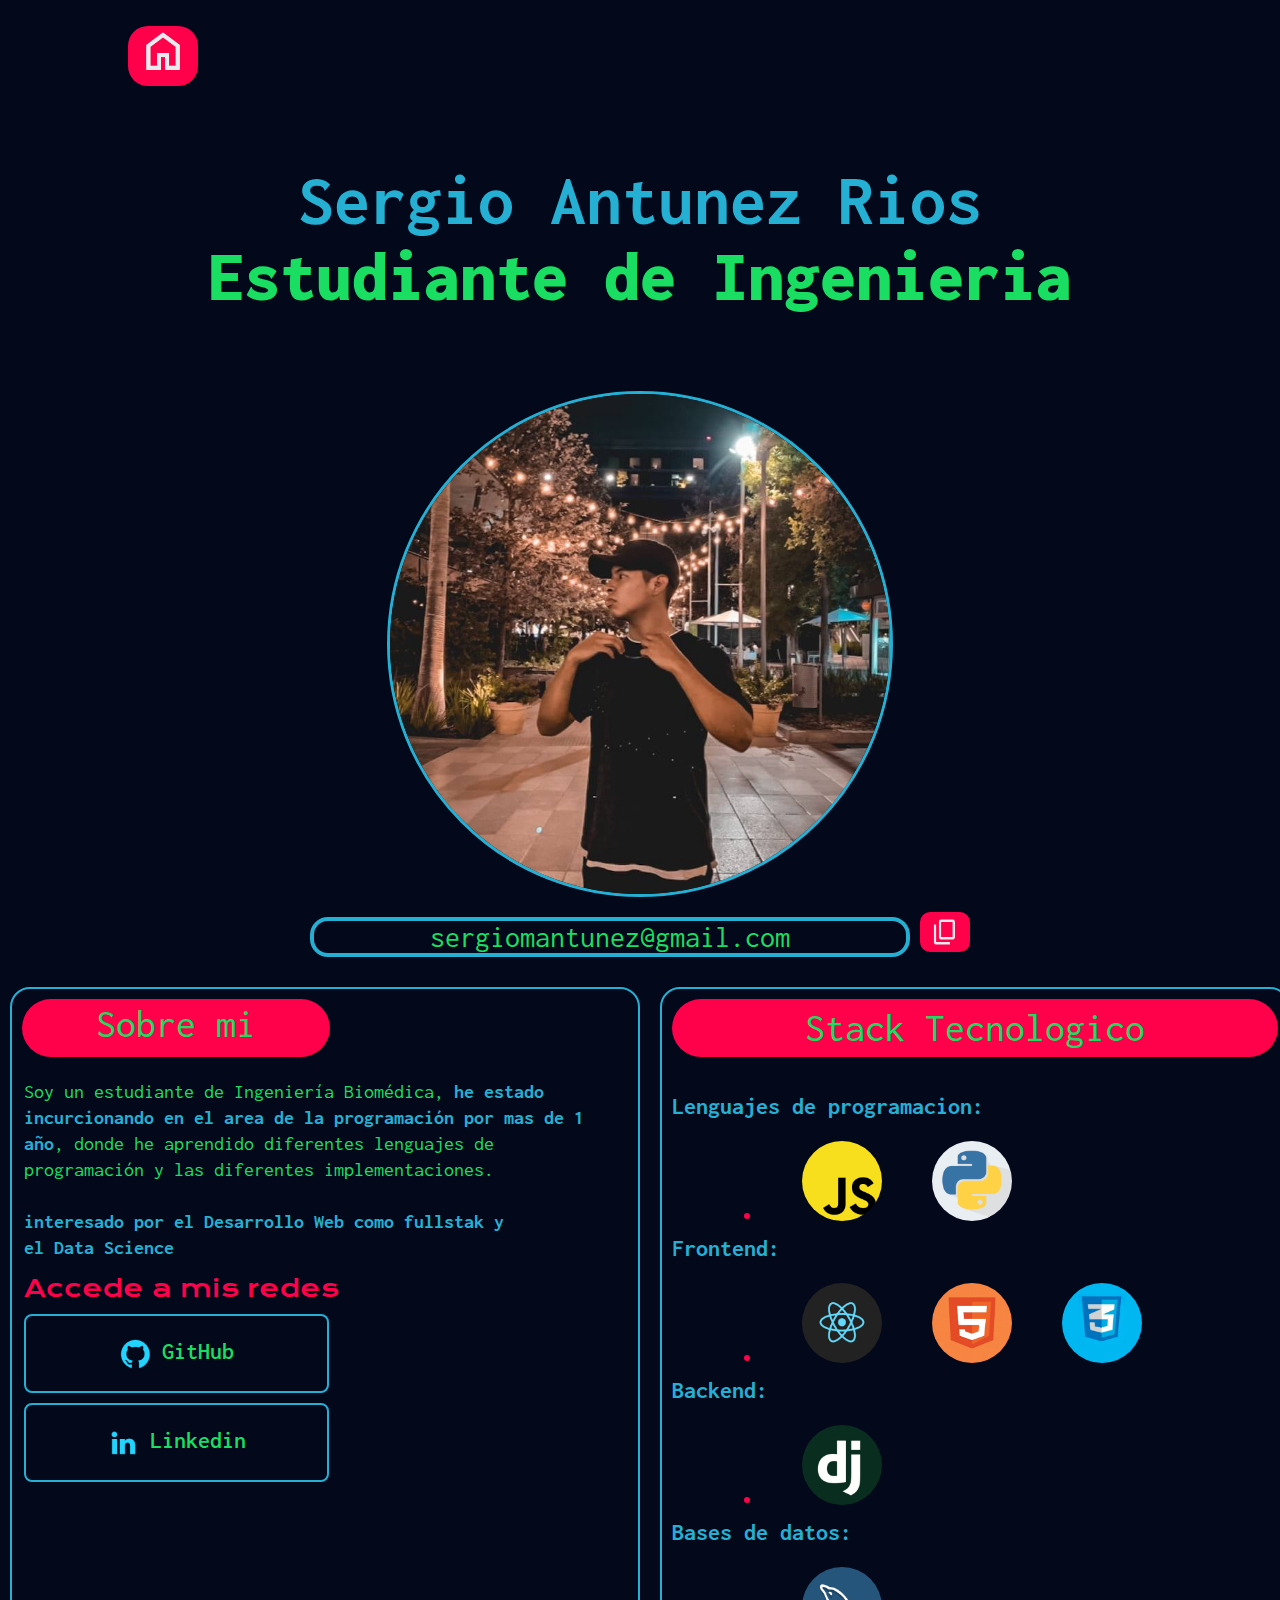
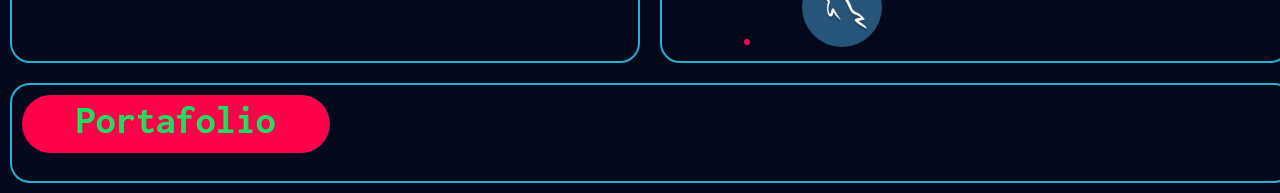
==== index.html @ 84397700 "Primera version de portafolio web" ====
<!DOCTYPE html>
<html lang="es-mx">

<head>
    <meta charset="UTF-8">
    <meta http-equiv="X-UA-Compatible" content="IE=edge">
    <meta name="viewport" content="width=device-width, initial-scale=1.0">
    <title>Portafolio</title>
    <link rel="stylesheet" href="./styles/style.css">

</head>

<body>

    <header class="header">
        <nav class="header__menu">

            <div class="boton__navegacion">
                <a class="header__menu__link" href="index.html">
                    <img class="icon__header"  src="./images/homeIcon.png"></a>
            </div>

        </nav>
    </header>
    
    <div class="container__main">
        
        <main class="presentacion">
            <h1 class="presentacion__contenido__titulo">
                Sergio Antunez Rios</h1>
            <p class="presentacion__contenido__titulo">
                <strong class="titulo-destaque">
                    Estudiante de Ingenieria
                </strong>
            </p>


            </div>
            <div class="image__div__perfil">
                <img class="presentacion__imagen" src="./images/fotoMia.jpg" alt="Foto de sergioproyecto">
            </div>

            <div class="email__copy">
                <input id="emailInput" type="text" class="text__email" value="sergiomantunez@gmail.com">

                <button class="boton__copiar" onclick="copiarTexto()">
                    <img class="fa-clone" src="./images/iconoCopy.png"></img>
                </button>

            </div>


            <div class="wrapper">
                <div class="one">
                    <div class="subtitulo__secciones">
                        <a href="about.html">Sobre mi</a>
                    </div>
                    <div class="contenido__secciones">
                        <p class="texto__secciones">Soy un estudiante de Ingeniería Biomédica, <strong class="texto__secciones__destaque">he estado incurcionando en el area de la programación por mas de 1 año</strong>, donde he aprendido diferentes lenguajes de
                            programación y las diferentes implementaciones.

                            <strong class="texto__secciones__destaque"> interesado por el Desarrollo Web como fullstak y
                                el Data Science </strong>
                        </p>

                        <div class="redes__div__conteiner">

                            <h2 class="presentacion_enlaces_subtitulo">Accede a mis redes</h2>
                            <a class="presentacion__enlaces__link" href="https://github.com/CheckHaking">
                                <img src="./assets/github.png">GitHub</a>
                            
                            <a class="presentacion__enlaces__link" href="https://www.linkedin.com/in/sergio-antunez-iem">
                                <img src="./assets/linkedin.png">Linkedin
                            </a>
                            
                        </div>

                    </div>

                </div>
                <div class="two">
                    <div class="boton__secciones"> <a>Stack Tecnologico </a></div>
                    <p class="texto__secciones">
                    <h3 class="subtitulo__h3__secciones">Lenguajes de programacion:</h3>
                    <ul class="lista__secciones">
                        <li class="lista__iconos ">
                            <img class="icono__imagen__secciones" src="./images/javaScript.png" />
                            <img class="icono__imagen__secciones" src="./images/python.png">

                        </li>
                    </ul>

                    <h3 class="subtitulo__h3__secciones">Frontend:</h3>
                    <ul class="lista__secciones">
                        <li>
                            <img class="icono__imagen__secciones" src="./images/react.png" />
                            <img class="icono__imagen__secciones" src="./images/html.png">
                            <img class="icono__imagen__secciones" src="./images/css_logo.png">
                        </li>

                    </ul>

                    <h3 class="subtitulo__h3__secciones">Backend:</h3>
                    <ul class="lista__secciones">
                        <li>
                            <img class="icono__imagen__secciones" src="./images/django.png" />
                        </li>

                    </ul>

                    <h3 class="subtitulo__h3__secciones">Bases de datos:</h3>
                    <ul class="lista__secciones">
                        <li>
                            <img class="icono__imagen__secciones" src="./images/mySQL_logo.png" />
                        </li>

                    </ul>

                    </p>

                </div>
                <div class="three">

                    <h2 class="subtitulo__secciones">Portafolio</h2>



                </div>

            </div>
        </main>

    </div>

    <script src="index.js"></script>


</body>

</html>
---- styles/style.css ----
@import url('https://fonts.googleapis.com/css2?family=Krona+One&family=Montserrat:wght@400;600&display=swap');
@import url('https://fonts.googleapis.com/css2?family=Inconsolata:wght@400;700&display=swap');





/*Variables CSS*/

:root{
    --color-primario: #03081B;
    --color-secundario: #FF004A;
    --color-terciario: #25AFD2;
    --color-player: #1ADE62;
    --fuente-montserrat: 'Montserrat', sans serif;
    --fuente-krona: 'Krona One', sans serif;
    --fuente-inconsolata: 'Inconsolata', monospace; 
}


* {
    padding: 0;
    margin:0;
}

body{
    box-sizing: border-box;
    /*background-color: #000000;*/
    background-color: var(--color-primario);
    
    /*color: #F6F6F6;*/
    color:var(--color-secundario);
}

.container__main{
    display: flex;
    justify-content: center;
    align-items: center;
    width: 100%;
}

.header{
    padding:2% 0% 0% 10%;

}

.header__menu{
    display: flex;
    gap: 80px;

}

.boton__navegacion{
    display: flex;
    justify-content: center;
    background-color: var(--color-secundario);
    width: 70px;
    height: 60px;
    border-radius: 20px;
}

.boton__navegacion:hover{
    background-color:var(--color-player); /* Green */
    color: var(--color-secundario);
}



.header__menu__link{
    /*font-family: "Monserrat", sans-serif;*/
    font-family: var(--fuente-inconsolata);
    font-size: 1.5rem;
    font-weight: 600;
    /*color:#22D4FD;*/
    color: var(--color-player);
    text-decoration: none;
}

.header__menu__link img{
    width: 50px;
    height: 50px;
}



.presentacion{
    padding: 6% 15%;
    display: flex;
    flex-direction: column;
    align-items: center;
    justify-content: center;
    
}



.presentacion__imagen{
    width: 75%;
    border: solid var(--color-terciario);
}

.email__copy{
    justify-content: center;
    width: auto;
    height: auto;
    gap: 10px;
    display: flex;
    align-items: center;
}

.text__email{
    margin-top: 10px;
    height: 40px;
    width: 600px;
    border-radius: 18px;
    border: 4px solid var(--color-terciario);
    font-family: var(--fuente-inconsolata);
    font-size: 30px;
    text-align: center;
    background-color: var(--color-primario);
    color: var(--color-player);
    padding: 0 10px;
    box-sizing: border-box;
  
}

.boton__copiar{
    background-color: var(--color-secundario);
    color: var(--color-player);
    width: 50px;
    height: 40px;
    display: flex;
    align-items: center;
    justify-content: center;
    border-radius: 10px;
    border: none;
    cursor: pointer;
    transition-duration: 0.4s;
}

.boton__copiar:hover{
    background-color:var(--color-player); /* Green */
    color: var(--color-secundario);
}

.boton__copiar img{
    width: 30px;
    height: 30px;
}


.wrapper{
    display: grid;
    grid-template-columns: repeat(2,1fr);
    grid-gap: 20px;
    grid-auto-rows: minmax(100px, auto);
    padding: 10px;
    margin-top: 20px; 
    width: 100%;
}

.wrapper > * {
    width: 100%; /* Asegura que los elementos ocupen todo el ancho del contenedor */
}

.one{
    grid-column: 1 / 2;
    grid-row: 1;
    border: 2px solid var(--color-terciario);
    position: relative;
    border-radius: 20px;
    width: auto;

}

.redes__div__conteiner{
    width: auto;
    margin-top: 12px;
    display: flex;
    flex-direction: column;
    gap: 10px;
}

.two{
    grid-column: 2/ 3;
    grid-row: 1;
    border: 2px solid var(--color-terciario);
    border-radius: 20px;
    width: 100%;
    box-sizing: border-box;
}

.three{

    grid-column: 1/ 3;
    grid-row: 2;
    border: 2px solid var(--color-terciario);
    border-radius: 20px;
    overflow:hidden;
}

.subtitulo__secciones{
    display: flex;
    justify-content: center;
    font-family: var(--fuente-inconsolata);
    color: var(--color-player);
    padding: 4px;
    font-size: 2.5rem;
    margin: 10px;
    background-color: var(--color-secundario);
    width: 300px;
    height: 50px;
    border-radius: 30px;
    cursor: pointer;
}

.subtitulo__secciones:hover{
    background-color:var(--color-player); /* Green */
    color: var(--color-secundario);
}

.subtitulo__secciones a{
    text-decoration: none;
    color:inherit;

}

.boton__secciones{

    display: flex;
    justify-content: center;
    align-items: center;
    font-family: var(--fuente-inconsolata);
    color: var(--color-player);
    padding: 4px;
    font-size: 2.5rem;
    margin: 10px;
    background-color: var(--color-secundario);
    width: 400;
    height: 50px;
    border-radius: 30px;
    cursor: pointer;
}

.boton__secciones:hover{
    background-color:var(--color-player); /* Green */
    color: var(--color-secundario);
}


.subtitulo__h3__secciones{

    font-family: var(--fuente-inconsolata);
    color: var(--color-terciario);
    font-size: 1.5rem;
    margin-left: 10px;
    margin-bottom: 20px;
}



.contenido__secciones{
    padding: 12px;
    background-color: var(--color-prmario);
}

.texto__secciones{
    color: var(--color-player);
    font-family: var(--fuente-inconsolata);
    font-size: 20px;
    white-space: pre-line;
    line-height: 26px;
}

.texto__secciones__destaque{
    color: var(--color-terciario);
    font-weight: bold;
}


.icono__secciones {
    width: 2rem; /* Ajustar el ancho del icono */
    height: 2rem; /* Ajustar el alto del icono */
    margin: 10px; /* Espacio entre el icono y el texto */
    display: flex;
    align-items: start;
}

.lista__secciones {
    list-style-type: disc;
    margin-left: 100px;
    font-family: var(--fuente-inconsolata);
    font-size: 20px;
    display: flex;
    align-items: start;
}

.lista__secciones li{
    margin-bottom: 10px; /* Espacio entre elementos de lista */
    font-size: 20px; /* Tamaño de fuente del texto */
    color: var(--color-secundario); /* Color del texto */
    margin-top: 2px;
}

.icono__imagen__secciones{
    border-radius: 50%;
    max-width: 100%;
    height: 80px;
    margin-left: 2.5rem; /* Espacio entre imagen y texto */
    display: inline-block;
}





.presentacion__contenido{
    width: 615px;
    display: flex;
    flex-direction: column;
    gap: 40px;
}

.presentacion__contenido__titulo{
    font-size: 4.5rem;
    /*font-family: 'Krona One', sans-serif;*/
    font-family: var(--fuente-inconsolata);
    color: var(--color-terciario);
    font-weight: bold;

}

.titulo-destaque {
    /*color: #22D4FD; ;*/
    color:var(--color-player);
}

.texto__destaque{
    color: var(--color-player);
}

.presentacion__contenido__texto{
    font-size: 24px;
    /*font-family: 'Montserrat', sans-serif;*/
    font-family: var(--fuente-montserrat);
}

.presentacion__enlaces{
    display: flex;
    justify-content: space-between;
    flex-direction: column;
    align-items: center;
    gap: 32px;
}

.presentacion__enlaces__link{
    width: 50%;
    text-align: center;
    border-radius: 8px;
    font-size: 24px;
    font-weight: 600;
    padding: 21.5px 0;
    text-decoration: none;
    /*color: #f6f6f6;*/
    color: var(--color-player);
    /*font-family: 'Montserrat', sans-serif;*/
    font-family: var(--fuente-inconsolata);
    /*border: 2px solid #22D4FD;*/
    border: 2px solid var(--color-terciario);
    display: flex;
    justify-content: center;
    gap: 10px;
}

.presentacion_enlaces_subtitulo{
    /*font-family: 'Krona One', sans-serif;*/
    font-family: var(--fuente-krona);
    font-size: 24px;
    font-weight: 400;
    color: var(--color-secundario) ;
}

.presentacion__enlaces__link:hover{
    background-color: var(--color-secundario);
}

.footer{
    /*background-color: #22D4FD;*/
    background-color: var(--color-secundario);
    padding: 10PX;
    /*color: #000000;*/
    color:var(--color-player);
    text-align: center;
    /*font-family: 'Montserrat', sans-serif;*/
    font-family: var(--fuente-inconsolata);
    font-weight: 400;
    font-size: 24px;

}

.image__div{
    width: 100%;
    display: flex;
    justify-content: center;
    align-items: center;
    background-color: var(--color-primario);
    gap: 10px;
    margin-top: 20px;

}

.image__div img{
    height: 150px;
    width: 150px;
    border-radius: 50%;
    border: solid var(--color-secundario) 5px;
}

.image__div__perfil{
    width: 100%;
    display: flex;
    justify-content: center;
    align-items: center;
    background-color: var(--color-primario);
    margin-bottom: 10px;

}

.image__div__perfil img {
    height: 500px;
    width: 500px;
    border-radius: 50%;
}


.contenedor__about{
    display: flex;
    border: 3px solid var(--color-player)
}


/*Esta linea de codigo es para cambiar los estilos de como se ve en distintos dispositivos mobiles*/
@media (max-width: 1250px) {

    .header{
        display: flex;
        padding:10% 10% 10% 10%;
        justify-content: center;
        align-items: center;
    }


    .wrapper{

        display: flex;
        flex-direction: column;

    }

  }
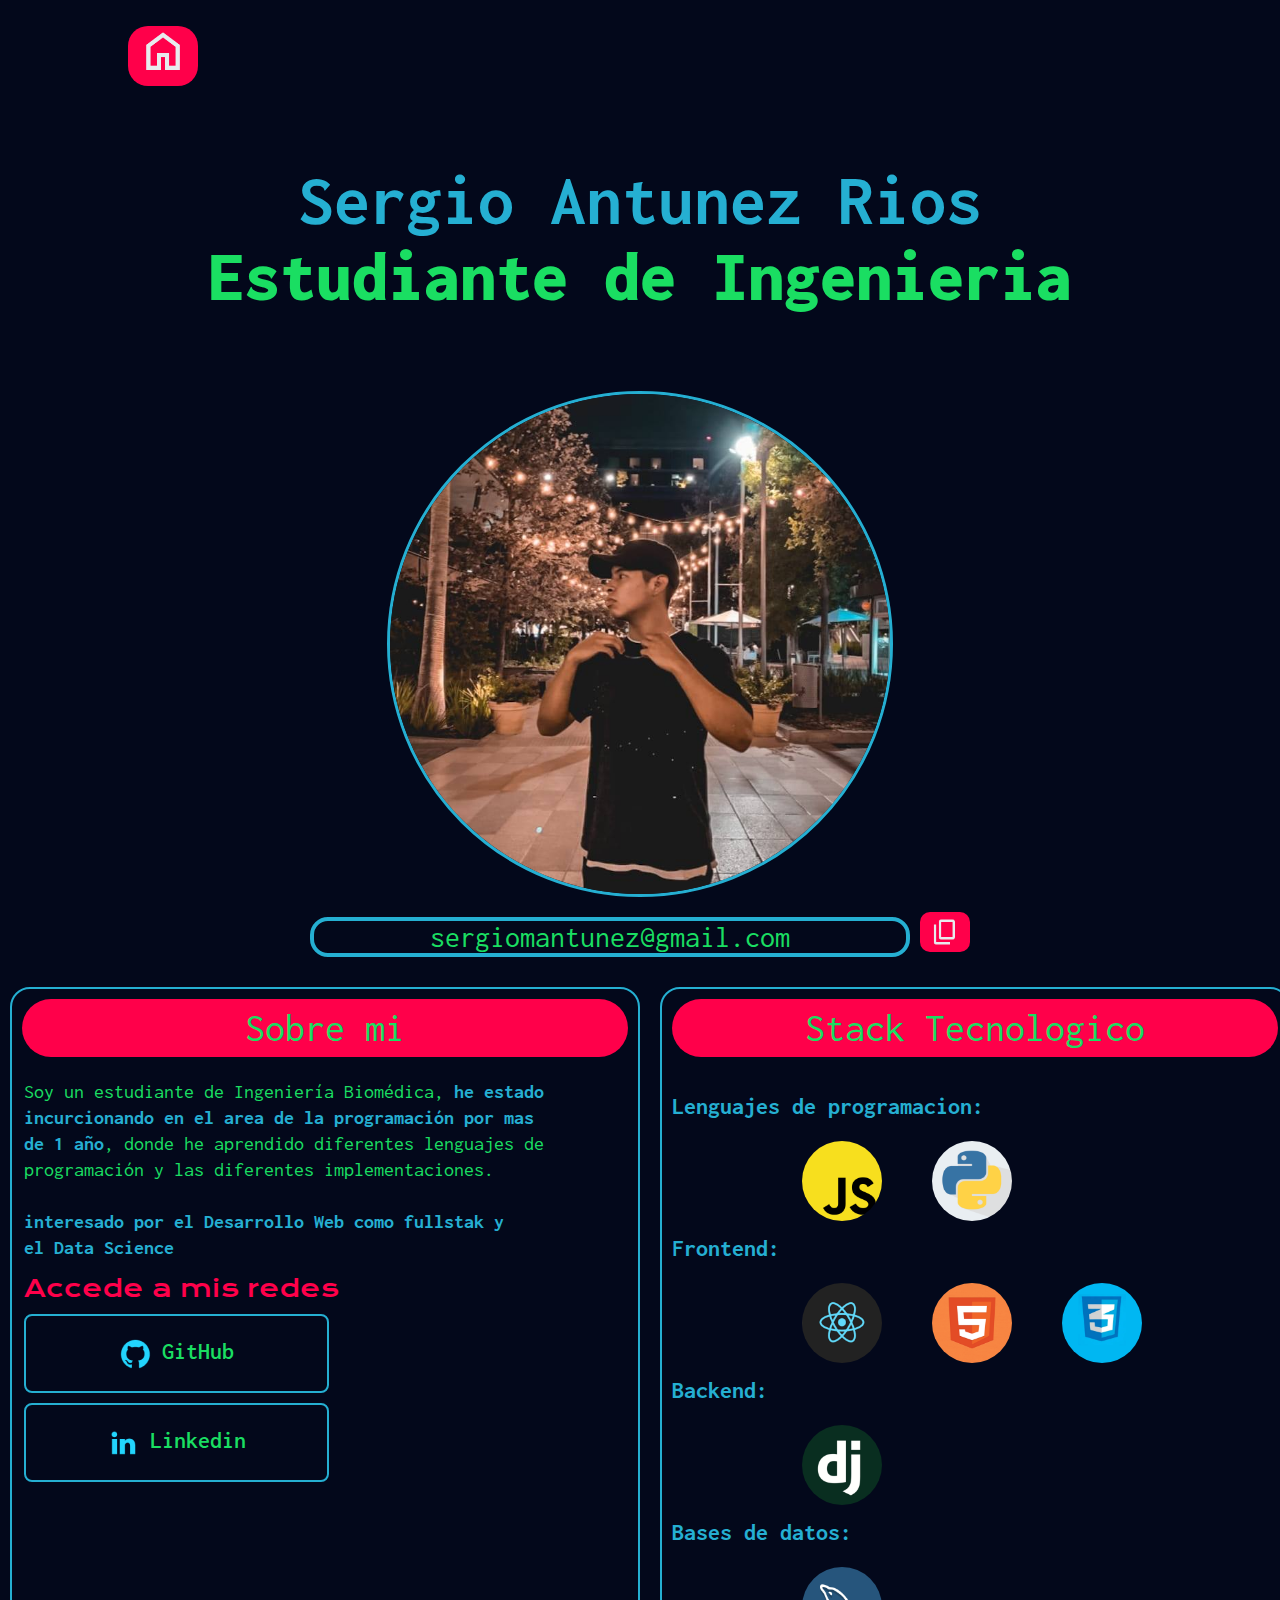
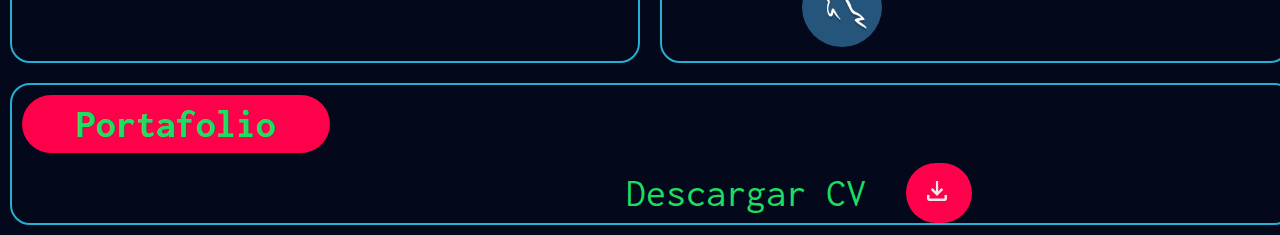
==== commit 5402cba8: "Se agrego boton de descargar cv y modificaciones del css" ====
--- a/index.html
+++ b/index.html
@@ -17,14 +17,14 @@
 
             <div class="boton__navegacion">
                 <a class="header__menu__link" href="index.html">
-                    <img class="icon__header"  src="./images/homeIcon.png"></a>
+                    <img class="icon__header" src="./images/homeIcon.png"></a>
             </div>
 
         </nav>
     </header>
-    
+
     <div class="container__main">
-        
+
         <main class="presentacion">
             <h1 class="presentacion__contenido__titulo">
                 Sergio Antunez Rios</h1>
@@ -35,100 +35,116 @@
             </p>
 
 
-            </div>
-            <div class="image__div__perfil">
-                <img class="presentacion__imagen" src="./images/fotoMia.jpg" alt="Foto de sergioproyecto">
-            </div>
+    </div>
+    
+    <div class="image__div__perfil">
+        <img class="presentacion__imagen" src="./images/fotoMia.jpg" alt="Foto de sergioproyecto">
+    </div>
 
-            <div class="email__copy">
-                <input id="emailInput" type="text" class="text__email" value="sergiomantunez@gmail.com">
+    <div class="email__copy">
+        <input id="emailInput" type="text" class="text__email" value="sergiomantunez@gmail.com" readonly>
 
-                <button class="boton__copiar" onclick="copiarTexto()">
-                    <img class="fa-clone" src="./images/iconoCopy.png"></img>
-                </button>
+        <button class="boton__copiar" onclick="copiarTexto()">
+            <img class="fa-clone" src="./images/iconoCopy.png"></img>
+        </button>
 
-            </div>
+    </div>
 
 
-            <div class="wrapper">
-                <div class="one">
-                    <div class="subtitulo__secciones">
-                        <a href="about.html">Sobre mi</a>
-                    </div>
-                    <div class="contenido__secciones">
-                        <p class="texto__secciones">Soy un estudiante de Ingeniería Biomédica, <strong class="texto__secciones__destaque">he estado incurcionando en el area de la programación por mas de 1 año</strong>, donde he aprendido diferentes lenguajes de
-                            programación y las diferentes implementaciones.
+    <div class="wrapper">
+        <div class="one">
+            <div class="subtitulo__secciones">
+                <a href="about.html">Sobre mi</a>
+            </div>
+            <div class="contenido__secciones">
+                <p class="texto__secciones">Soy un estudiante de Ingeniería Biomédica, <strong
+                        class="texto__secciones__destaque">he estado incurcionando en el area de la programación por mas
+                        de 1 año</strong>, donde he aprendido diferentes lenguajes de
+                    programación y las diferentes implementaciones.
 
-                            <strong class="texto__secciones__destaque"> interesado por el Desarrollo Web como fullstak y
-                                el Data Science </strong>
-                        </p>
+                    <strong class="texto__secciones__destaque"> interesado por el Desarrollo Web como fullstak y
+                        el Data Science </strong>
+                </p>
 
-                        <div class="redes__div__conteiner">
+                <div class="redes__div__conteiner">
 
-                            <h2 class="presentacion_enlaces_subtitulo">Accede a mis redes</h2>
-                            <a class="presentacion__enlaces__link" href="https://github.com/CheckHaking">
-                                <img src="./assets/github.png">GitHub</a>
-                            
-                            <a class="presentacion__enlaces__link" href="https://www.linkedin.com/in/sergio-antunez-iem">
-                                <img src="./assets/linkedin.png">Linkedin
-                            </a>
-                            
-                        </div>
+                    <h2 class="presentacion_enlaces_subtitulo">Accede a mis redes</h2>
+                    <a class="presentacion__enlaces__link" href="https://github.com/CheckHaking">
+                        <img src="./assets/github.png">GitHub</a>
 
-                    </div>
-
-                </div>
-                <div class="two">
-                    <div class="boton__secciones"> <a>Stack Tecnologico </a></div>
-                    <p class="texto__secciones">
-                    <h3 class="subtitulo__h3__secciones">Lenguajes de programacion:</h3>
-                    <ul class="lista__secciones">
-                        <li class="lista__iconos ">
-                            <img class="icono__imagen__secciones" src="./images/javaScript.png" />
-                            <img class="icono__imagen__secciones" src="./images/python.png">
-
-                        </li>
-                    </ul>
-
-                    <h3 class="subtitulo__h3__secciones">Frontend:</h3>
-                    <ul class="lista__secciones">
-                        <li>
-                            <img class="icono__imagen__secciones" src="./images/react.png" />
-                            <img class="icono__imagen__secciones" src="./images/html.png">
-                            <img class="icono__imagen__secciones" src="./images/css_logo.png">
-                        </li>
-
-                    </ul>
-
-                    <h3 class="subtitulo__h3__secciones">Backend:</h3>
-                    <ul class="lista__secciones">
-                        <li>
-                            <img class="icono__imagen__secciones" src="./images/django.png" />
-                        </li>
-
-                    </ul>
-
-                    <h3 class="subtitulo__h3__secciones">Bases de datos:</h3>
-                    <ul class="lista__secciones">
-                        <li>
-                            <img class="icono__imagen__secciones" src="./images/mySQL_logo.png" />
-                        </li>
-
-                    </ul>
-
-                    </p>
-
-                </div>
-                <div class="three">
-
-                    <h2 class="subtitulo__secciones">Portafolio</h2>
-
-
+                    <a class="presentacion__enlaces__link" href="https://www.linkedin.com/in/sergio-antunez-iem">
+                        <img src="./assets/linkedin.png">Linkedin
+                    </a>
 
                 </div>
 
             </div>
-        </main>
+
+        </div>
+        <div class="two">
+            <div class="boton__secciones"> <a>Stack Tecnologico </a></div>
+            <p class="texto__secciones">
+            <h3 class="subtitulo__h3__secciones">Lenguajes de programacion:</h3>
+            <ul class="lista__secciones">
+                <li class="lista__iconos ">
+                    <img class="icono__imagen__secciones" src="./images/javaScript.png" />
+                    <img class="icono__imagen__secciones" src="./images/python.png">
+
+                </li>
+            </ul>
+
+            <h3 class="subtitulo__h3__secciones">Frontend:</h3>
+            <ul class="lista__secciones">
+                <li>
+                    <img class="icono__imagen__secciones" src="./images/react.png" />
+                    <img class="icono__imagen__secciones" src="./images/html.png">
+                    <img class="icono__imagen__secciones" src="./images/css_logo.png">
+                </li>
+
+            </ul>
+
+            <h3 class="subtitulo__h3__secciones">Backend:</h3>
+            <ul class="lista__secciones">
+                <li>
+                    <img class="icono__imagen__secciones" src="./images/django.png" />
+                </li>
+
+            </ul>
+
+            <h3 class="subtitulo__h3__secciones">Bases de datos:</h3>
+            <ul class="lista__secciones">
+                <li>
+                    <img class="icono__imagen__secciones" src="./images/mySQL_logo.png" />
+                </li>
+
+            </ul>
+
+            </p>
+
+        </div>
+        <div class="three">
+
+            <h2 class="subtitulo__secciones" style="width: 300px;">Portafolio</h2>
+
+            <div class="content__three">
+
+                <p>Descargar CV</p>
+
+                <div class="icon__download__container" style="width: 50px;">
+
+                    <a class="icon__download__txt" href="archivos/CV formato-harvard.pdf"
+                        download="CV-Sergio-Antunez"><img src="assets/download-icon.png" /></a>
+
+                </div>
+            </div>
+
+
+
+
+        </div>
+
+    </div>
+    </main>
 
     </div>
 
--- a/styles/style.css
+++ b/styles/style.css
@@ -121,7 +121,11 @@
     color: var(--color-player);
     padding: 0 10px;
     box-sizing: border-box;
-  
+}
+
+.text__email:read-only{
+    background-color: var(--color-primario);
+    color: var(--color-player);
 }
 
 .boton__copiar{
@@ -196,22 +200,56 @@
     grid-row: 2;
     border: 2px solid var(--color-terciario);
     border-radius: 20px;
-    overflow:hidden;
+}
+
+.content__three{
+    display: flex;
+    justify-content: end;
+    width: 75%;
+    align-items: center;
+    gap: 40px;
+    font-family: var(--fuente-inconsolata);
+    font-size: 40px;
+    color: var(--color-player);
+
+
 }
 
 .subtitulo__secciones{
     display: flex;
     justify-content: center;
+    align-items: center;
     font-family: var(--fuente-inconsolata);
     color: var(--color-player);
     padding: 4px;
     font-size: 2.5rem;
     margin: 10px;
     background-color: var(--color-secundario);
-    width: 300px;
     height: 50px;
     border-radius: 30px;
     cursor: pointer;
+}
+
+.icon__download__container{
+    width: 60px;
+    height: 60px;
+    background-color: var(--color-secundario);
+    border-radius: 30px;
+    display: flex;
+    justify-content: center;
+    align-items: center;
+    padding-left: 16px;
+}
+
+
+.icon__download__container:hover{
+    background-color:var(--color-player); /* Green */
+    color: var(--color-secundario);
+}
+
+.icon__download__txt img{
+    width: 60%;
+    height: 60%;
 }
 
 .subtitulo__secciones:hover{
@@ -287,7 +325,7 @@
 }
 
 .lista__secciones {
-    list-style-type: disc;
+    list-style-type: none;
     margin-left: 100px;
     font-family: var(--fuente-inconsolata);
     font-size: 20px;
@@ -435,7 +473,7 @@
 
 .contenedor__about{
     display: flex;
-    border: 3px solid var(--color-player)
+    width: 100%;
 }
 
 
